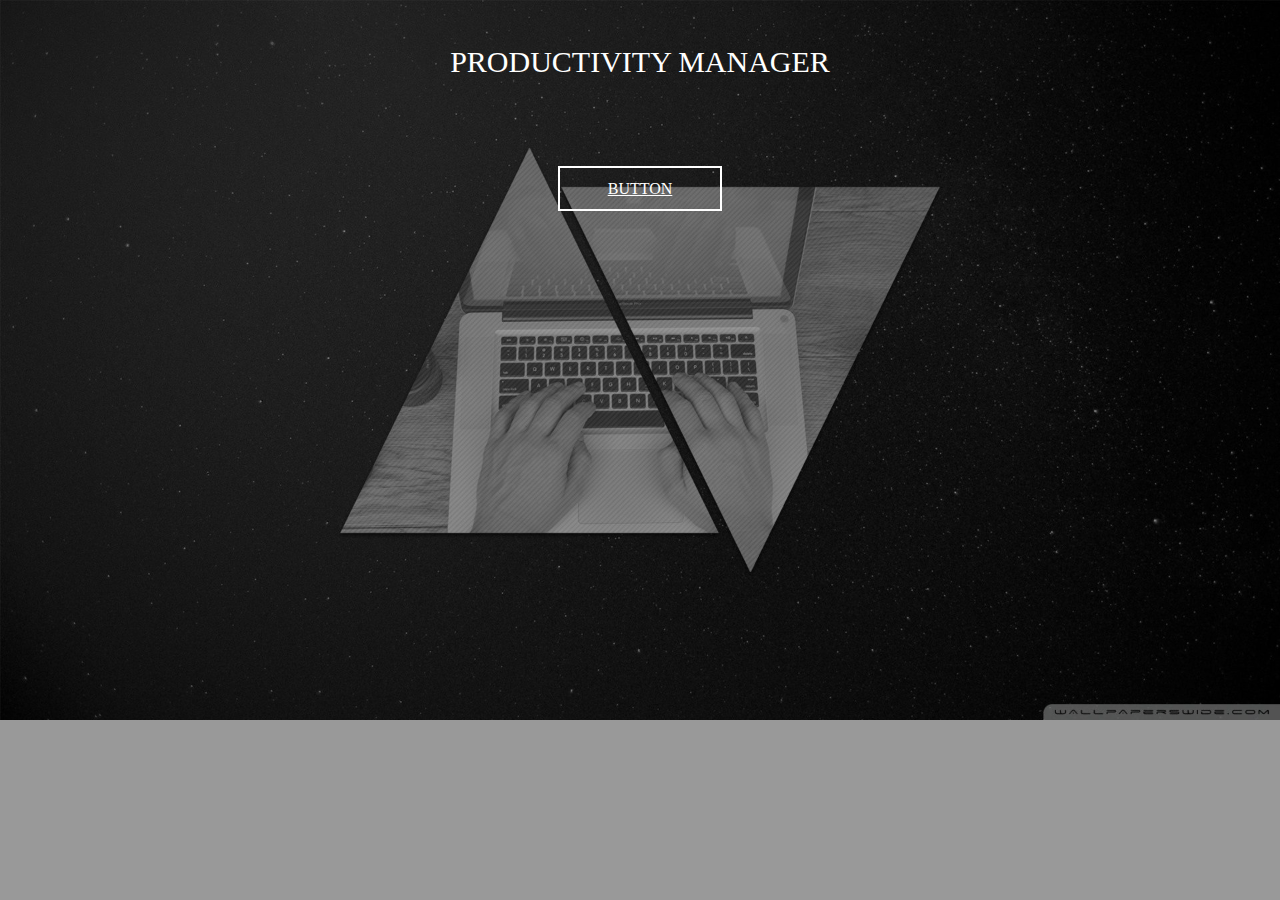
==== Index.html @ 3bfa5a51 "initial commit" ====
<!DOCTYPE html>
<html lang="en">
  <head>
    <meta charset="UTF-8" />
    <meta name="viewport" content="width=device-width, initial-scale=1.0" />
    <meta http-equiv="X-UA-Compatible" content="ie=edge" />
    <link rel="stylesheet" href="./style.css" />
    <title>Productivity manager</title>
  </head>
  <body>
    <div class="container">
      <p class="title">Productivity manager</p>
      <div class="overlay"></div>
      <div class="button"><a href="#"> BUTTON </a></div>
    </div>
  </body>
</html>
---- style.css ----
* {
  margin: 0;
  padding: 0;
}
body {
  background-image: url("./Image/26687-full_35-microsoft-programming-wallpapers-download-at-wallpaperbro.jpg");
  background-repeat: no-repeat;
  background-size: cover;
}
.container {
  text-align: center;
}
.overlay {
  position: absolute;
  top: 0;
  left: 0;
  width: 100%;
  height: 100%;
  background: rgba(0, 0, 0, 0);
  transition: background 0.5s ease;
}

.container:hover .overlay {
  display: block;
  background: rgba(0, 0, 0, 0.4);
}

.title {
  position: absolute;
  width: 100%;
  top: 15%;
  font-size: 30px;
  text-align: center;
  text-transform: uppercase;
  color: white;
  z-index: 1;
  transition: top 0.5s ease;
}

.container:hover .title {
  top: 5%;
}

.button {
  position: absolute;
  width: 100%;
  left: 0;
  top: 180px;
  text-align: center;
  opacity: 0;
  transition: opacity 0.35s ease;
}

.button a {
  width: 200px;
  padding: 12px 48px;
  text-align: center;
  color: white;
  border: solid 2px white;
  z-index: 1;
}

.container:hover .button {
  opacity: 1;
}
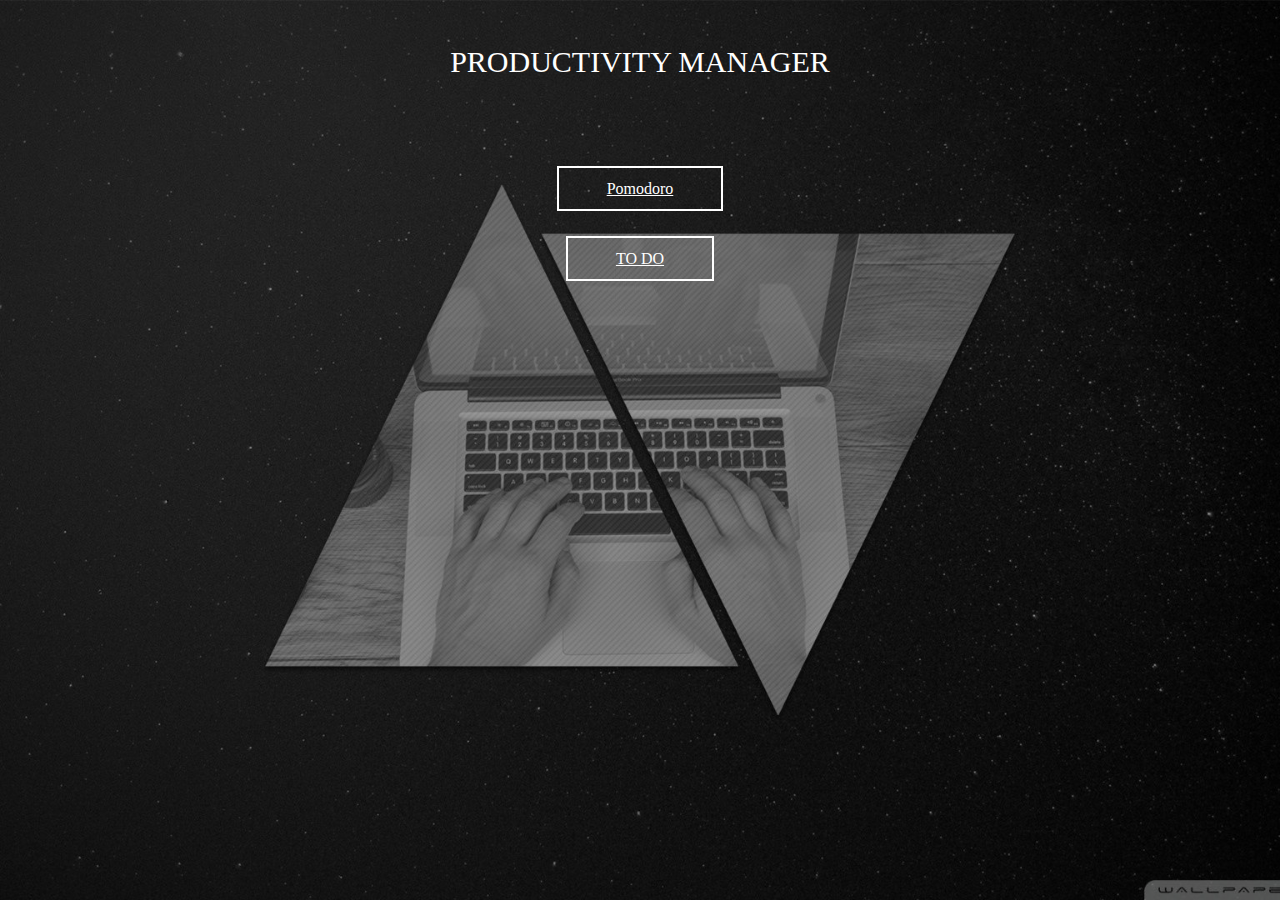
==== commit 9454a86e: "Made main index responsive" ====
--- a/Index.html
+++ b/Index.html
@@ -11,7 +11,8 @@
     <div class="container">
       <p class="title">Productivity manager</p>
       <div class="overlay"></div>
-      <div class="button"><a href="#"> BUTTON </a></div>
+      <div class="button-1"><a href="./Pomodoro/Index.html"> Pomodoro</a></div>
+      <div class="button-2"><a href="./TODO-v2/Index.html"> TO DO </a></div>
     </div>
   </body>
 </html>
--- a/style.css
+++ b/style.css
@@ -2,11 +2,15 @@
   margin: 0;
   padding: 0;
 }
+
 body {
   background-image: url("./Image/26687-full_35-microsoft-programming-wallpapers-download-at-wallpaperbro.jpg");
   background-repeat: no-repeat;
   background-size: cover;
+  background-position: center center;
+  background-attachment: fixed;
 }
+
 .container {
   text-align: center;
 }
@@ -41,7 +45,8 @@
   top: 5%;
 }
 
-.button {
+.button-1,
+.button-2 {
   position: absolute;
   width: 100%;
   left: 0;
@@ -51,7 +56,12 @@
   transition: opacity 0.35s ease;
 }
 
-.button a {
+.button-2 {
+  top: 250px;
+}
+
+.button-1 a,
+.button-2 a {
   width: 200px;
   padding: 12px 48px;
   text-align: center;
@@ -60,6 +70,51 @@
   z-index: 1;
 }
 
-.container:hover .button {
+.button-2 a {
+  width: 300px;
+}
+
+.container:hover .button-1,
+.container:hover .button-2 {
   opacity: 1;
 }
+
+@media (max-width: 300px) {
+  .title {
+    position: absolute;
+    font-size: 20px;
+    top: 10%;
+  }
+  .container:hover .title {
+    top: 10%;
+  }
+  .button-1,
+  .button-2 {
+    size: 10px;
+    opacity: 3;
+  }
+  .overlay {
+    background: rgb(0, 0, 0, 0.4);
+    filter: blur(20px);
+    -webkit-filter: blur(20px);
+  }
+}
+
+@media (min-width: 301px) and (max-width: 1100px) {
+  .title {
+    position: absolute;
+    top: 10%;
+  }
+  .container:hover .title {
+    top: 10%;
+  }
+  .button-1,
+  .button-2 {
+    opacity: 3;
+  }
+  .overlay {
+    background: rgb(0, 0, 0, 0.4);
+    filter: blur(20px);
+    -webkit-filter: blur(20px);
+  }
+}
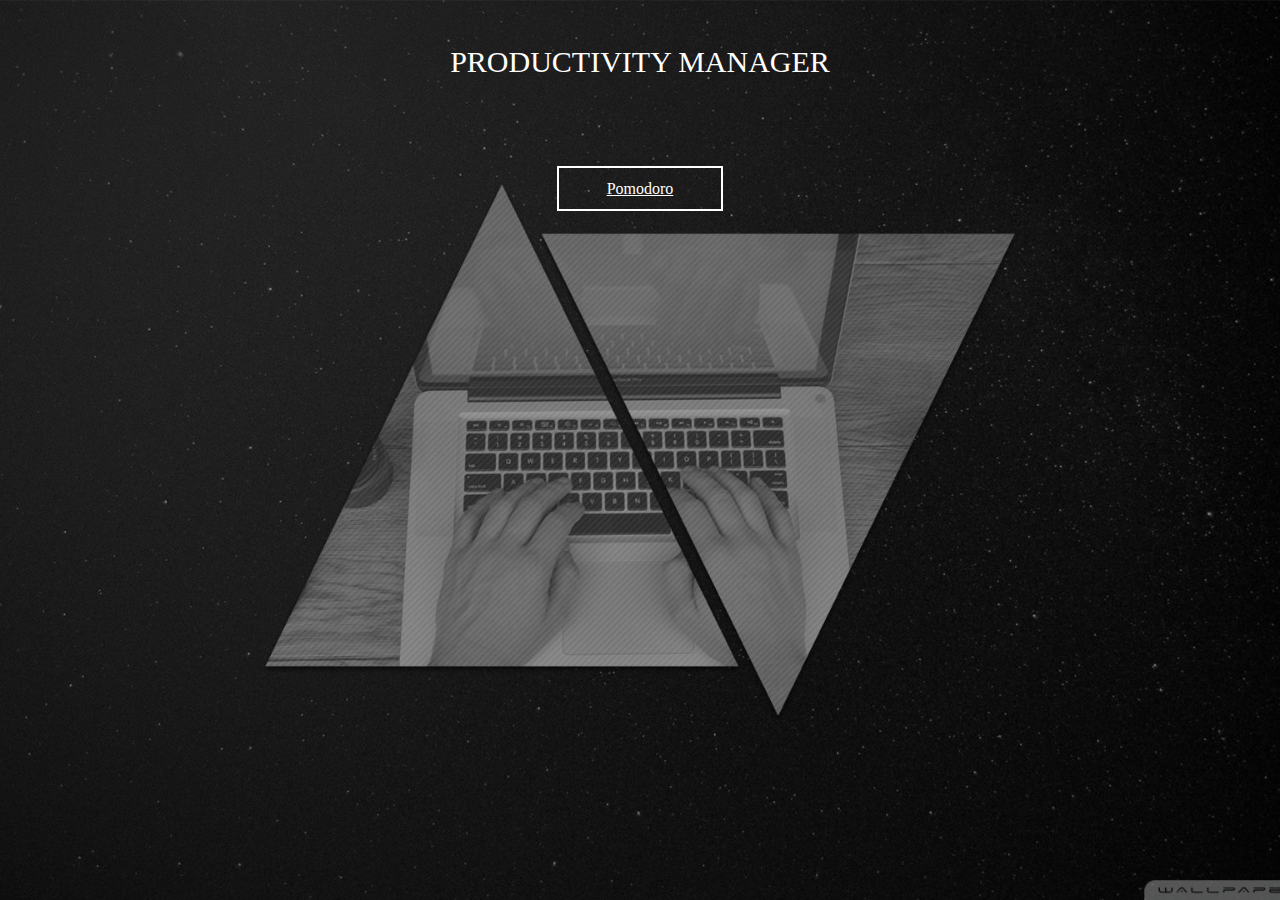
==== commit e9782f85: "removed link" ====
--- a/Index.html
+++ b/Index.html
@@ -12,7 +12,6 @@
       <p class="title">Productivity manager</p>
       <div class="overlay"></div>
       <div class="button-1"><a href="./Pomodoro/Index.html"> Pomodoro</a></div>
-      <div class="button-2"><a href="./TODO-v2/Index.html"> TO DO </a></div>
     </div>
   </body>
 </html>
--- a/style.css
+++ b/style.css
@@ -90,19 +90,18 @@
   }
   .button-1,
   .button-2 {
-    size: 10px;
     opacity: 3;
   }
   .overlay {
-    background: rgb(0, 0, 0, 0.4);
-    filter: blur(20px);
-    -webkit-filter: blur(20px);
+    background: rgb(0, 0, 0);
+    filter: blur(30px);
   }
 }
 
 @media (min-width: 301px) and (max-width: 1100px) {
   .title {
     position: absolute;
+    font-size: 20px;
     top: 10%;
   }
   .container:hover .title {
@@ -113,8 +112,7 @@
     opacity: 3;
   }
   .overlay {
-    background: rgb(0, 0, 0, 0.4);
-    filter: blur(20px);
-    -webkit-filter: blur(20px);
+    background: rgb(0, 0, 0, 0.5);
+    filter: blur(30px);
   }
 }
